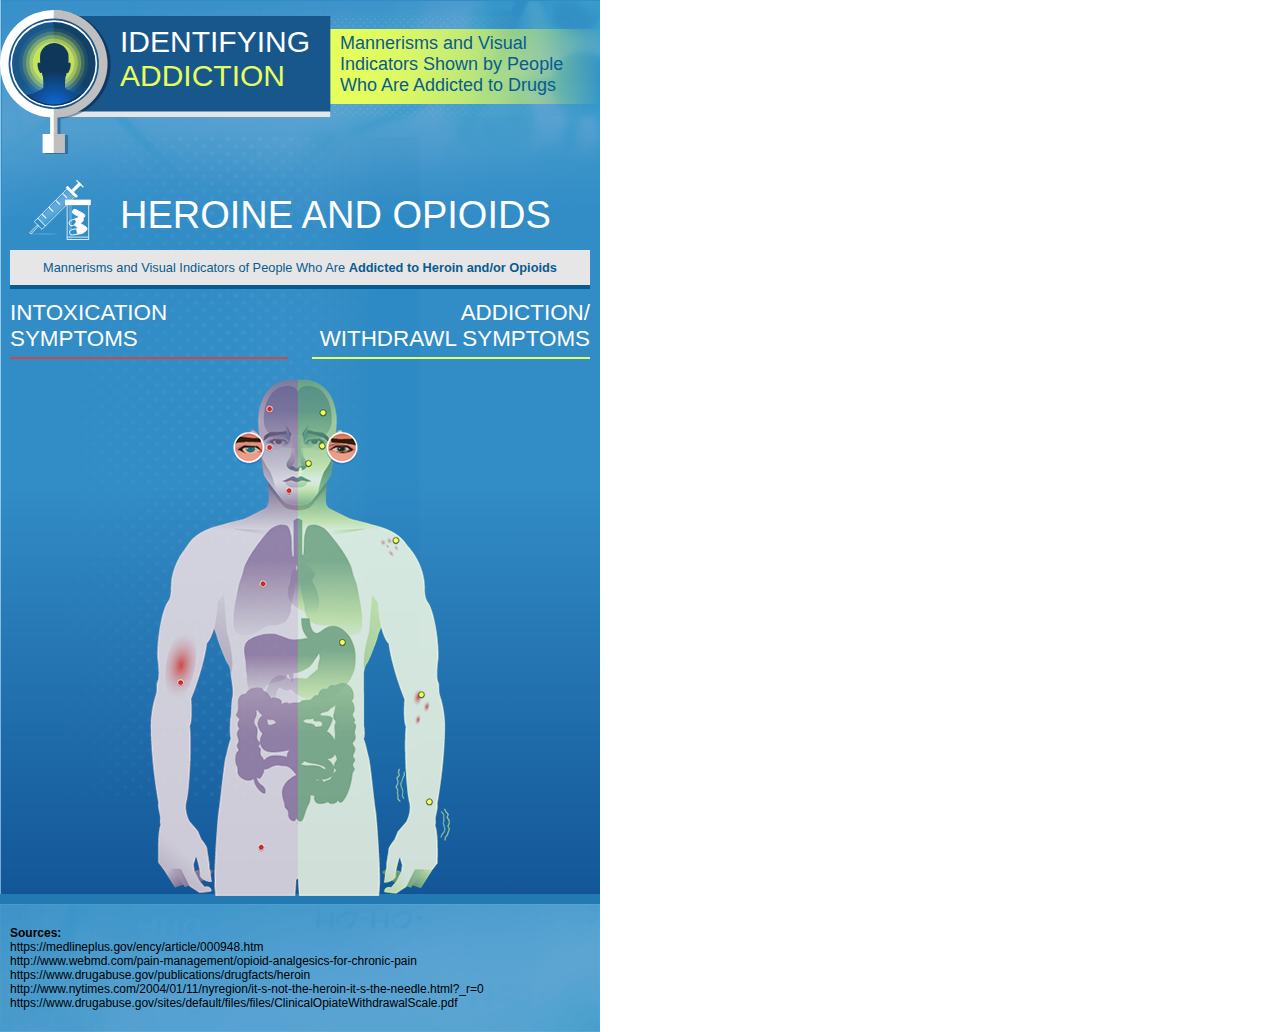
==== heroin.html @ bbe6f440 "added pages" ====
<!DOCTYPE html>
<html lang="en">

<head>
    <!-- Meta-Information -->
    <title>Identifying Addiction - Heroin</title>
    <meta charset="utf-8">
    <meta http-equiv="X-UA-Compatible" content="IE=edge,chrome=1">
    <meta name="description" content="Recovery Brands - Identifying Heroin Addiction">
    <meta name="viewport" content="width=device-width, initial-scale=1">

    <link href="./styles/css/main.css" rel="stylesheet">

</head>

<body>
	<main>

		<div class="ia-header-container">
			<h2 class="ia-addiction">Identifying<br /><span>Addiction</span></h2>
			<h3 class="ia-subtitle"><b>Mannerisms and Visual Indicators</b> Shown by People Who Are Addicted to Drugs</h3>
			<img src="./img/identifying-addiction-header.svg" class="ia-header-img" alt="identifying addiction header">
		</div>

		<div class="flex-container">
			<img src="./img/heroin/heroin-needle.svg" class="heroin-header-img" alt="heroin needle and pills">
			<h1 class="title">HEROINE AND OPIOIDS</h1>
		</div>

		<p class="gray-box-subtitle">Mannerisms and Visual Indicators of People Who Are <b>Addicted to Heroin and/or Opioids</b></p>

		<div class="flex-container">
			<div class="symptom-container-left">
				<p class="symptom-title-left">Intoxication<br />Symptoms</p>
			</div>
			<div class="symptom-container-right">
				<p class="symptom-title-right">Addiction/<br />Withdrawl Symptoms</p>
			</div>
		</div>

		<hr class="fr-hr" />

		<div class="h-extreme-fatigue"><img src="./img/heroin/extreme-fatigue.png" alt="extreme fatigue info box" /></div>
		<div class="h-confusion"><img src="./img/heroin/confusion.png" alt="confusion info box" /></div>
		<div class="h-small-pupils"><img src="./img/heroin/small-pupils.png" alt="small pupils info box" /></div>
		<div class="h-twitching"><img src="./img/heroin/twitching.png" alt="twitching info box" /></div>
		<div class="h-sniffling"><img src="./img/heroin/sniffling.png" alt="sniffling info box" /></div>
		<div class="h-dry-mouth"><img src="./img/heroin/dry-mouth.png" alt="dry mouth info box" /></div>
		<div class="h-itching"><img src="./img/heroin/itching.png" alt="itching info box" /></div>
		<div class="h-short-breath"><img src="./img/heroin/short-breath.png" alt="short breath info box" /></div>
		<div class="h-weight-loss"><img src="./img/heroin/weight-loss.png" alt="weight loss info box" /></div>
		<div class="h-skin"><img src="./img/heroin/skin.png" alt="skin info box" /></div>
		<div class="h-needle"><img src="./img/heroin/needle.png" alt="needle info box" /></div>
		<div class="h-chills"><img src="./img/heroin/chills.png" alt="chills info box" /></div>
		<div class="h-droopiness"><img src="./img/heroin/droopiness.png" alt="droopiness info box" /></div>

		<img id="image-maps-heroin" src="./img/heroin/heroin-anatomyx300.png" class="anatomy-img" border="0" width="300" height="517" orgWidth="300" orgHeight="517" usemap="#image-maps-heroin" alt="" />
		<map name="image-maps-heroin" id="image-maps-heroin">
		<area shape="rect" coords="101,13,139,49" onmouseover="$('.h-extreme-fatigue').toggleClass('show');" onmouseout="$('.h-extreme-fatigue').toggleClass('show');" />
		<area shape="rect" coords="153,14,191,50" onmouseover="$('.h-confusion').toggleClass('show280');" onmouseout="$('.h-confusion').toggleClass('show280');" />
		<area shape="rect" coords="99,47,137,83" onmouseover="$('.h-small-pupils').toggleClass('show270');" onmouseout="$('.h-small-pupils').toggleClass('show270');" />
		<area shape="rect" coords="152,50,190,78" onmouseover="$('.h-twitching').toggleClass('show270');" onmouseout="$('.h-twitching').toggleClass('show270');" />
		<area shape="rect" coords="145,75,183,101" onmouseover="$('.h-sniffling').toggleClass('show270');" onmouseout="$('.h-sniffling').toggleClass('show270');" />
		<area shape="rect" coords="120,99,158,130" onmouseover="$('.h-dry-mouth').toggleClass('show270');" onmouseout="$('.h-dry-mouth').toggleClass('show270');" />
		<area shape="rect" coords="225,145,269,184" onmouseover="$('.h-itching').toggleClass('show');" onmouseout="$('.h-itching').toggleClass('show');" />
		<area shape="rect" coords="93,186,137,225" onmouseover="$('.h-short-breath').toggleClass('show270');" onmouseout="$('.h-short-breath').toggleClass('show270');" />
		<area shape="rect" coords="171,245,215,284" onmouseover="$('.h-weight-loss').toggleClass('show270');" onmouseout="$('.h-weight-loss').toggleClass('show270');" />
		<area shape="rect" coords="9,285,53,324" onmouseover="$('.h-skin').toggleClass('show270');" onmouseout="$('.h-skin').toggleClass('show270');" />
		<area shape="rect" coords="254,299,292,335" onmouseover="$('.h-needle').toggleClass('show270');" onmouseout="$('.h-needle').toggleClass('show270');" />
		<area shape="rect" coords="255,405,296,445" onmouseover="$('.h-chills').toggleClass('show270');" onmouseout="$('.h-chills').toggleClass('show270');" />
		<area shape="rect" coords="92,448,133,488" onmouseover="$('.h-droopiness').toggleClass('show270');" onmouseout="$('.h-droopiness').toggleClass('show270');" />
		</map>

	</main>

	<hr class="sr-hr" />

	<div class="sources">
		<p class="sources-text"><b>Sources:</b><br />
		<a href="https://medlineplus.gov/ency/article/000948.htm">https://medlineplus.gov/ency/article/000948.htm</a><br />
		<a href="http://www.webmd.com/pain-management/opioid-analgesics-for-chronic-pain">http://www.webmd.com/pain-management/opioid-analgesics-for-chronic-pain</a><br />
		<a href="https://www.drugabuse.gov/publications/drugfacts/heroin">https://www.drugabuse.gov/publications/drugfacts/heroin</a><br />
		<a href="http://www.nytimes.com/2004/01/11/nyregion/it-s-not-the-heroin-it-s-the-needle.html?_r=0">http://www.nytimes.com/2004/01/11/nyregion/it-s-not-the-heroin-it-s-the-needle.html?_r=0</a><br />
		<a href="https://www.drugabuse.gov/sites/default/files/files/ClinicalOpiateWithdrawalScale.pdf">https://www.drugabuse.gov/sites/default/files/files/ClinicalOpiateWithdrawalScale.pdf</a></p>
	</div>
	
	<!-- jQuery -->
	<script src="https://code.jquery.com/jquery-3.1.1.slim.min.js" integrity="sha256-/SIrNqv8h6QGKDuNoLGA4iret+kyesCkHGzVUUV0shc=" crossorigin="anonymous"></script>

</body>
</html>
---- styles/css/main.css ----
@import url(https://fonts.googleapis.com/css?family=Lato);
body {
  margin: 0; }

main {
  background-image: url("../../img/blue-bg.svg");
  background-repeat: no-repeat;
  background-size: cover;
  font: 100% sans-serif;
  max-width: 580px;
  min-width: 580px;
  padding: 10px 10px 0 10px;
  width: 580px; }

.ia-header-container {
  margin-right: -10px;
  margin-left: -10px;
  margin-bottom: 20px;
  position: relative;
  height: 150px; }

.ia-addiction {
  color: white;
  font-size: 30px;
  font-weight: 300;
  left: 120px;
  margin: 0;
  margin-top: 15px;
  text-transform: uppercase;
  position: absolute;
  z-index: 1; }

.ia-addiction span {
  color: #e6ff5b; }

.ia-subtitle {
  color: #095b8f;
  font-size: 18px;
  font-weight: 300;
  left: 340px;
  position: absolute;
  top: 5px;
  z-index: 1; }

.ia-header-img {
  position: absolute; }

.sources {
  background-image: url(../../img/sources-bg.png);
  background-repeat: no-repeat;
  background-size: cover;
  background-position: 50% 50%;
  padding: 10px;
  width: 580px; }

.sources-text {
  font: 100% sans-serif;
  font-size: 12px; }

.sources-text a {
  color: #000;
  text-decoration: none; }

.anatomy-img {
  display: block;
  margin-left: auto;
  margin-right: auto; }

.gray-box-subtitle {
  background-color: #e6e6e6;
  box-shadow: 0px 4px #095b8f;
  color: #095b8f;
  font-size: 0.8em;
  margin: 0px 0 10px 0;
  padding: 10px;
  text-align: center; }

.header-img, .heroin-header-img, .alcohol-header-img, .marijuana-header-img {
  margin: 0 10px 10px 0;
  width: 100px; }

.heroin-header-img {
  height: 60px; }

.alcohol-header-img {
  width: 40px; }

.marijuana-header-img {
  width: 50px; }

.flex-container {
  display: -webkit-flex;
  display: flex;
  align-items: center; }

.title {
  color: white;
  font-size: 38px;
  font-weight: 300;
  margin: 0; }

.symptom-title, .symptom-title-left, .symptom-title-right {
  color: white;
  font-size: 1.4em;
  margin: 5px 0;
  text-transform: uppercase; }

.symptom-title-left {
  text-align: left; }

.symptom-title-right {
  text-align: right; }

.symptom-container, .symptom-container-left, .symptom-container-right {
  width: 48%; }

.symptom-container-left {
  border-bottom: 2px solid #cc4949; }

.symptom-container-right {
  border-bottom: 2px solid #e6ff5b;
  margin-left: auto; }

.fr-hr {
  border: none;
  margin-top: 10px;
  margin-bottom: 10px; }

.sr-hr {
  border: 5px solid #2379b2;
  margin: 0;
  margin-top: -2px;
  width: 590px; }

.info-box, .restlessness, .headaches, .sweating, .dilated, .twitching, .sad-or-angry, .sniffling, .elated, .sweats, .weight-loss, .h-extreme-fatigue, .h-confusion, .h-small-pupils, .h-twitching, .h-sniffling, .h-dry-mouth, .h-itching, .h-short-breath, .h-weight-loss, .h-skin, .h-needle, .h-chills, .h-droopiness, .a-confusion, .a-pupils, .a-redness, .a-spider, .a-talking, .a-appetite, .a-skin, .a-decreased-balance, .a-swelling, .a-poor-balance, .m-concentrate, .m-relaxation, .m-anger, .m-eyes, .m-yellow-teeth, .m-laughter, .m-coughing, .m-poor-balance, .me-attention, .me-depression, .me-hair-loss, .me-pupils, .me-teeth, .me-sweatiness, .me-talkativiness, .me-heavy-breating, .me-weight-loss, .me-skin, .me-chills, .me-trembling {
  width: 0%;
  -webkit-transition: width 0.3s;
  transition: width 0.3s;
  overflow: hidden;
  position: absolute; }

.restlessness {
  left: 80px;
  margin-top: 2px; }

.headaches {
  left: 325px;
  margin-top: 14px; }

.sweating {
  left: 48px;
  margin-top: 46px; }

.dilated {
  left: 2px;
  margin-top: 68px; }

.twitching {
  left: 324px;
  margin-top: 50px; }

.sad-or-angry {
  left: 330px;
  margin-top: 86px; }

.sniffling {
  left: 310px;
  margin-top: 90px; }

.elated {
  left: 46px;
  margin-top: 112px; }

.sweats {
  left: 325px;
  margin-top: 200px; }

.weight-loss {
  left: 340px;
  margin-top: 276px; }

.h-extreme-fatigue {
  left: 70px;
  margin-top: 2px; }

.h-confusion {
  left: 320px;
  margin-top: 14px; }

.h-small-pupils {
  left: 42px;
  margin-top: 51px; }

.h-twitching {
  left: 320px;
  margin-top: 48px; }

.h-sniffling {
  left: 310px;
  margin-top: 84px; }

.h-dry-mouth {
  left: 89px;
  margin-top: 114px; }

.h-itching {
  left: 396px;
  margin-top: 130px; }

.h-short-breath {
  left: 10px;
  margin-top: 200px; }

.h-weight-loss {
  left: 340px;
  margin-top: 244px; }

.h-skin {
  left: 18px;
  margin-top: 304px; }

.h-needle {
  left: 422px;
  margin-top: 300px; }

.h-chills {
  left: 430px;
  margin-top: 405px; }

.h-droopiness {
  left: 28px;
  margin-top: 415px; }

.a-confusion {
  left: 10px;
  margin-top: 2px; }

.a-pupils {
  left: 2px;
  margin-top: 52px; }

.a-redness {
  left: 330px;
  margin-top: 56px; }

.a-spider {
  left: 391px;
  margin-top: 112px; }

.a-talking {
  left: 48px;
  margin-top: 110px; }

.a-appetite {
  left: 334px;
  margin-top: 188px; }

.a-skin {
  left: 428px;
  margin-top: 280px; }

.a-decreased-balance {
  left: 347px;
  margin-top: 342px; }

.a-swelling {
  left: 416px;
  margin-top: 409px; }

.a-poor-balance {
  left: 8px;
  margin-top: 378px; }

.m-concentrate {
  left: 320px;
  margin-top: 0px; }

.m-relaxation {
  left: 2px;
  margin-top: 2px; }

.m-anger {
  left: 330px;
  margin-top: 44px; }

.m-eyes {
  left: 40px;
  margin-top: 51px; }

.m-yellow-teeth {
  left: 310px;
  margin-top: 100px; }

.m-laughter {
  left: 20px;
  margin-top: 110px; }

.m-coughing {
  left: 336px;
  margin-top: 240px; }

.m-poor-balance {
  left: 6px;
  margin-top: 380px; }

.me-attention {
  left: 4px;
  margin-top: 1px; }

.me-depression {
  left: 310px;
  margin-top: 0px; }

.me-hair-loss {
  left: 326px;
  margin-top: 46px; }

.me-pupils {
  left: 18px;
  margin-top: 68px; }

.me-teeth {
  left: 306px;
  margin-top: 84px; }

.me-sweatiness {
  left: 34px;
  margin-top: 126px; }

.me-talkativiness {
  left: 12px;
  margin-top: 106px; }

.me-heavy-breating {
  left: 20px;
  margin-top: 220px; }

.me-weight-loss {
  left: 328px;
  margin-top: 230px; }

.me-skin {
  left: 422px;
  margin-top: 312px; }

.me-chills {
  left: 54px;
  margin-top: 350px; }

.me-trembling {
  left: 422px;
  margin-top: 388px; }

.show {
  width: 200px; }

.show260 {
  width: 260px; }

.show270 {
  width: 270px; }

.show280 {
  width: 280px; }

/*# sourceMappingURL=main.css.map */
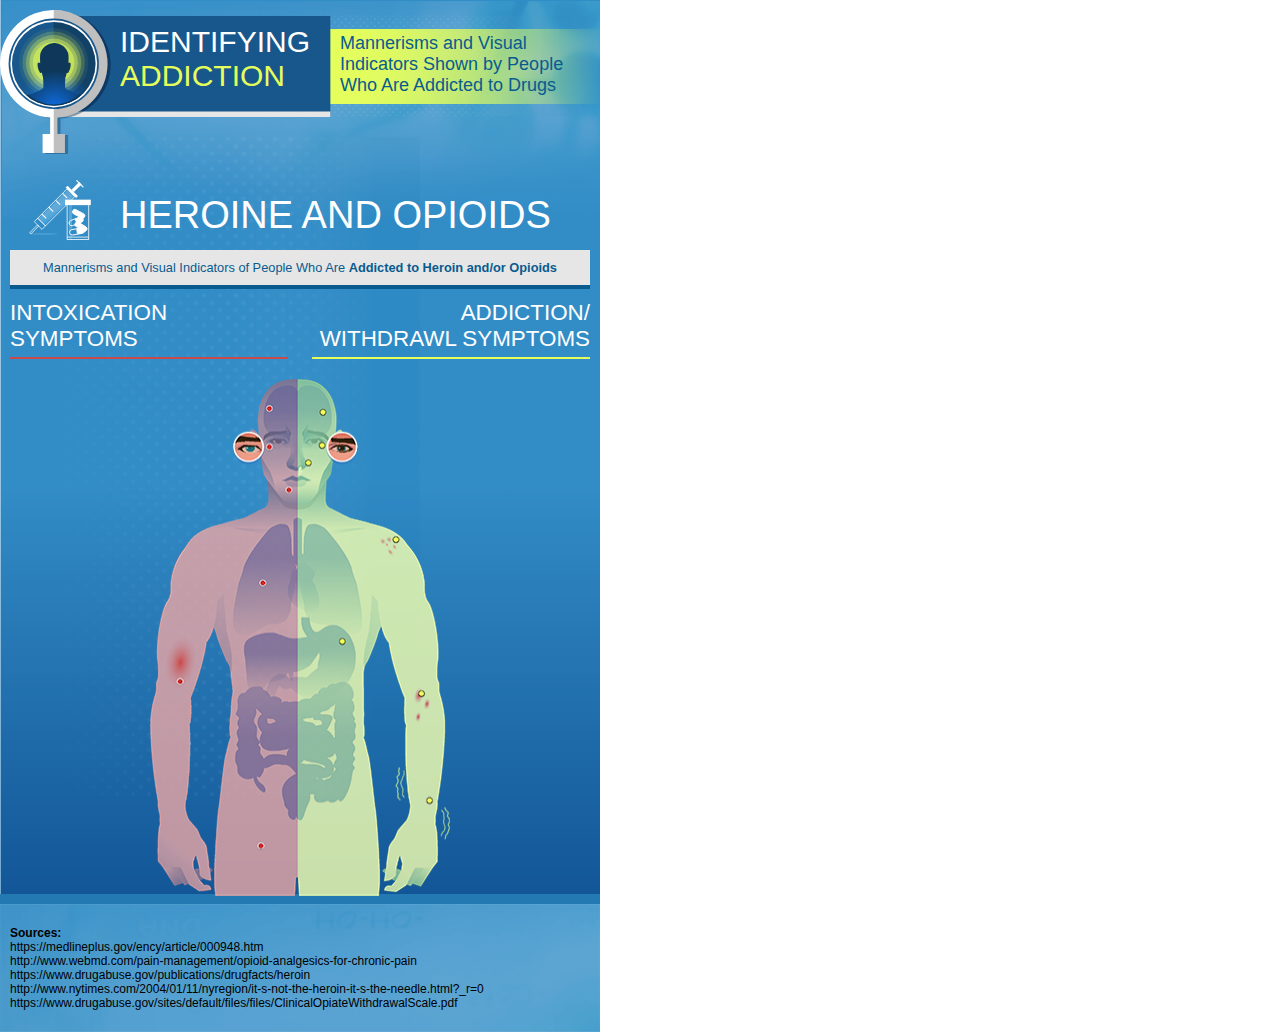
==== commit f131db59: "added pages" ====
--- a/heroin.html
+++ b/heroin.html
@@ -54,7 +54,7 @@
 		<div class="h-chills"><img src="./img/heroin/chills.png" alt="chills info box" /></div>
 		<div class="h-droopiness"><img src="./img/heroin/droopiness.png" alt="droopiness info box" /></div>
 
-		<img id="image-maps-heroin" src="./img/heroin/heroin-anatomyx300.png" class="anatomy-img" border="0" width="300" height="517" orgWidth="300" orgHeight="517" usemap="#image-maps-heroin" alt="" />
+		<img id="image-maps-heroin" src="./img/heroin/heroin-anatomyx300-a.png" class="anatomy-img" border="0" width="300" height="517" orgWidth="300" orgHeight="517" usemap="#image-maps-heroin" alt="" />
 		<map name="image-maps-heroin" id="image-maps-heroin">
 		<area shape="rect" coords="101,13,139,49" onmouseover="$('.h-extreme-fatigue').toggleClass('show');" onmouseout="$('.h-extreme-fatigue').toggleClass('show');" />
 		<area shape="rect" coords="153,14,191,50" onmouseover="$('.h-confusion').toggleClass('show280');" onmouseout="$('.h-confusion').toggleClass('show280');" />
